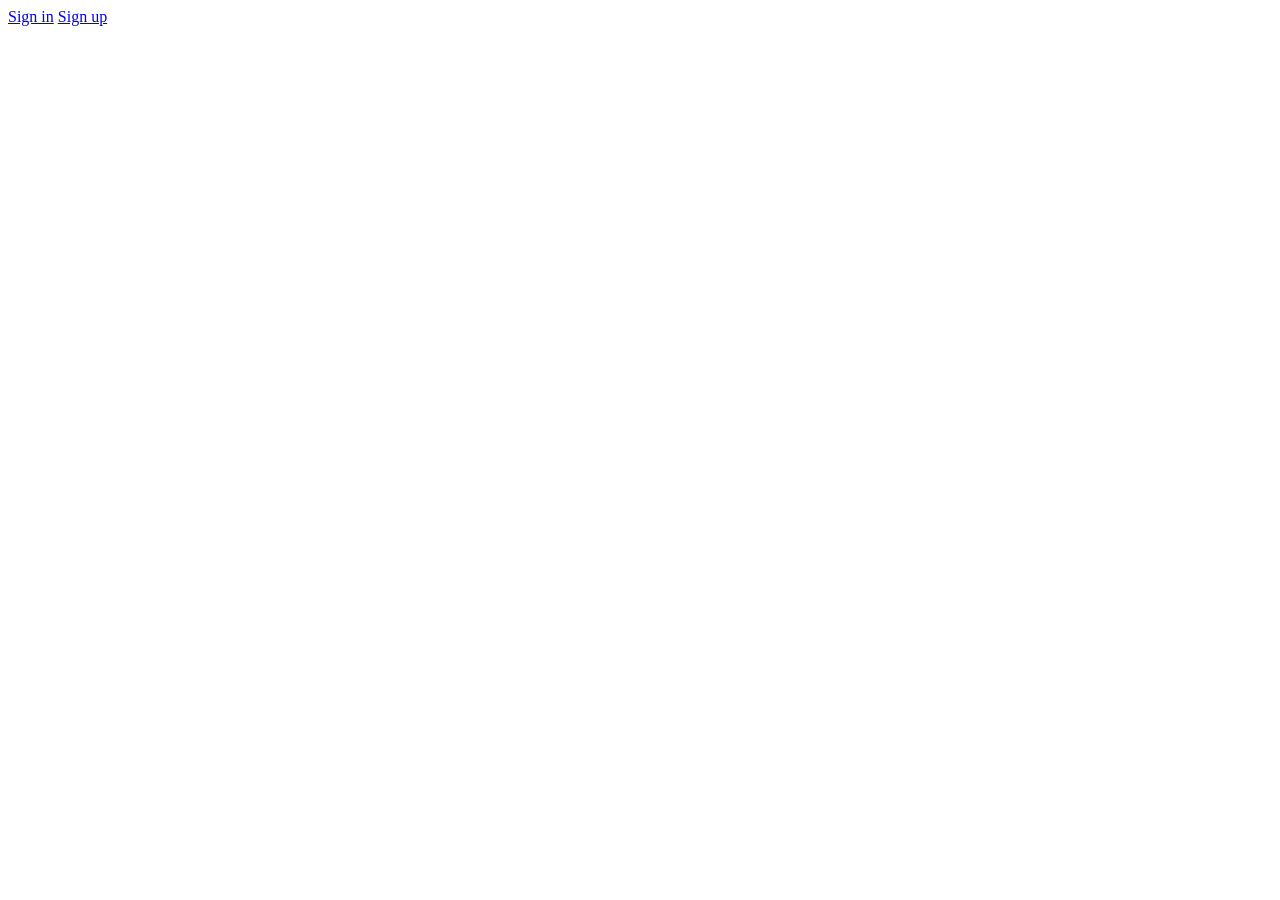
==== main-store/index.html @ 78031b9b "login solucion" ====
<!DOCTYPE html>
<html lang="en">
<head>
    <meta charset="UTF-8">
    <meta name="viewport" content="width=device-width, initial-scale=1.0">
    <title>Main Store</title>
    <link rel="icon" type="image/png" href="src/icons/main_store_icon.png">

</head>
<body>
    <a href="src/signin.html">Sign in</a>
    <a href="src/signup.html">Sign up</a>

</body>
</html>
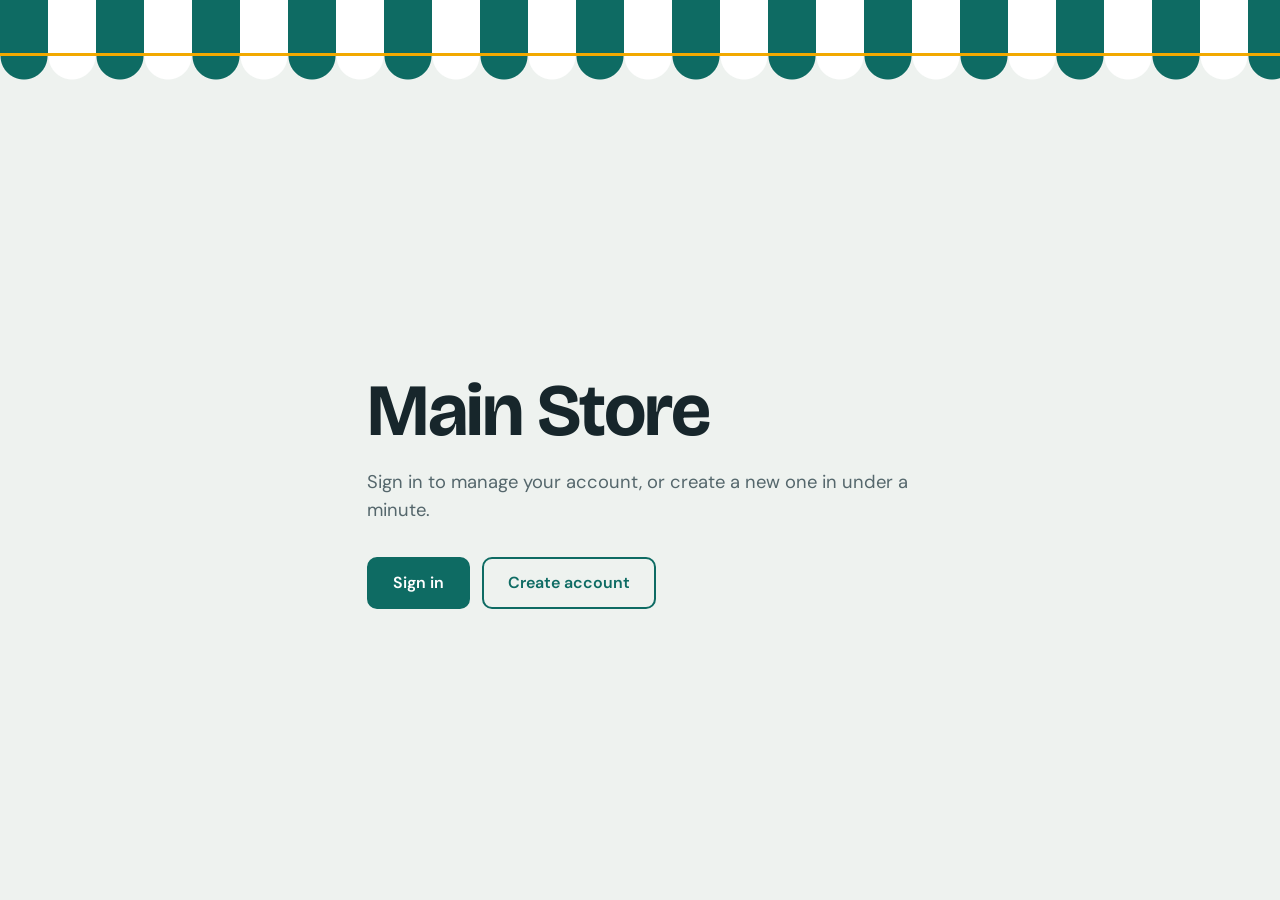
==== commit f8046e80: "interfas mejorada main store" ====
--- a/main-store/index.html
+++ b/main-store/index.html
@@ -5,11 +5,22 @@
     <meta name="viewport" content="width=device-width, initial-scale=1.0">
     <title>Main Store</title>
     <link rel="icon" type="image/png" href="src/icons/main_store_icon.png">
-
+    <link rel="preconnect" href="https://fonts.googleapis.com">
+    <link rel="preconnect" href="https://fonts.gstatic.com" crossorigin>
+    <link href="https://fonts.googleapis.com/css2?family=Bricolage+Grotesque:opsz,wght@12..96,600;12..96,700&family=DM+Sans:wght@400;500;600&display=swap" rel="stylesheet">
+    <link rel="stylesheet" href="src/styles.css">
 </head>
 <body>
-    <a href="src/signin.html">Sign in</a>
-    <a href="src/signup.html">Sign up</a>
-
+    <div class="awning" aria-hidden="true"></div>
+    <main>
+        <section class="hero">
+            <h1>Main Store</h1>
+            <p>Sign in to manage your account, or create a new one in under a minute.</p>
+            <div class="actions">
+                <a class="btn btn-primary" href="src/signin.html">Sign in</a>
+                <a class="btn btn-secondary" href="src/signup.html">Create account</a>
+            </div>
+        </section>
+    </main>
 </body>
 </html>
--- a/main-store/src/styles.css
+++ b/main-store/src/styles.css
@@ -0,0 +1,225 @@
+/* Main Store - shared styles (index, signin, signup) */
+:root {
+  --paper: #eef2ef;
+  --surface: #ffffff;
+  --ink: #17262b;
+  --muted: #55676c;
+  --teal: #0e6b63;
+  --teal-dark: #0a524c;
+  --marigold: #f2a900;
+  --line: #cfd9d5;
+  --danger: #b3261e;
+  --radius: 10px;
+}
+
+@media (prefers-color-scheme: dark) {
+  :root {
+    --paper: #0f1c1f;
+    --surface: #172a2e;
+    --ink: #eaf1ef;
+    --muted: #9db1b5;
+    --teal: #2fb3a6;
+    --teal-dark: #5cd0c4;
+    --line: #2a4247;
+  }
+}
+
+*, *::before, *::after { box-sizing: border-box; }
+
+html { -webkit-text-size-adjust: 100%; }
+
+body {
+  margin: 0;
+  min-height: 100vh;
+  display: flex;
+  flex-direction: column;
+  background: var(--paper);
+  color: var(--ink);
+  font-family: "DM Sans", system-ui, -apple-system, "Segoe UI", Roboto, sans-serif;
+  font-size: 1rem;
+  line-height: 1.55;
+}
+
+h1, h2, h3 {
+  font-family: "Bricolage Grotesque", "DM Sans", system-ui, sans-serif;
+  line-height: 1.1;
+  margin: 0;
+}
+
+/* Shop awning: the one memorable element */
+.awning {
+  height: 56px;
+  flex: none;
+  position: relative;
+  background: repeating-linear-gradient(90deg, var(--teal) 0 48px, #ffffff 48px 96px);
+  border-bottom: 3px solid var(--marigold);
+}
+.awning::after {
+  content: "";
+  position: absolute;
+  left: 0; right: 0; top: 100%;
+  margin-top: 3px;
+  height: 24px;
+  background:
+    radial-gradient(circle at 24px 0, var(--teal) 23px, transparent 24px) 0 0 / 96px 24px,
+    radial-gradient(circle at 72px 0, #ffffff 23px, transparent 24px) 0 0 / 96px 24px;
+}
+@media (prefers-color-scheme: dark) {
+  .awning { background: repeating-linear-gradient(90deg, var(--teal) 0 48px, #d9e6e3 48px 96px); }
+  .awning::after {
+    background:
+      radial-gradient(circle at 24px 0, var(--teal) 23px, transparent 24px) 0 0 / 96px 24px,
+      radial-gradient(circle at 72px 0, #d9e6e3 23px, transparent 24px) 0 0 / 96px 24px;
+  }
+}
+
+main {
+  flex: 1;
+  display: grid;
+  place-items: center;
+  padding: 64px 20px 40px;
+}
+
+.card {
+  width: 100%;
+  max-width: 440px;
+  background: var(--surface);
+  border: 1px solid var(--line);
+  border-radius: var(--radius);
+  padding: 36px 32px;
+}
+.card.wide { max-width: 560px; }
+
+.brand {
+  display: inline-block;
+  font-family: "Bricolage Grotesque", system-ui, sans-serif;
+  font-weight: 700;
+  font-size: 1.05rem;
+  color: var(--teal);
+  text-decoration: none;
+  margin-bottom: 20px;
+}
+
+.card h1 { font-size: 1.9rem; margin-bottom: 6px; }
+.lead { color: var(--muted); margin: 0 0 24px; }
+
+/* Landing */
+.hero { max-width: 560px; text-align: left; }
+.hero h1 { font-size: clamp(2.8rem, 9vw, 4.6rem); letter-spacing: -0.02em; }
+.hero p { color: var(--muted); font-size: 1.15rem; margin: 16px 0 32px; max-width: 42ch; }
+.actions { display: flex; flex-wrap: wrap; gap: 12px; }
+
+/* Buttons */
+.btn {
+  display: inline-block;
+  font: inherit;
+  font-weight: 600;
+  text-align: center;
+  text-decoration: none;
+  padding: 12px 24px;
+  border-radius: var(--radius);
+  border: 2px solid var(--teal);
+  cursor: pointer;
+  transition: background-color .15s, color .15s, border-color .15s;
+}
+.btn-primary { background: var(--teal); color: #fff; }
+.btn-primary:hover { background: var(--teal-dark); border-color: var(--teal-dark); }
+.btn-secondary { background: transparent; color: var(--teal); }
+.btn-secondary:hover { background: var(--teal); color: #fff; }
+.btn-block { width: 100%; margin-top: 8px; }
+
+/* Forms */
+.field { margin-bottom: 18px; }
+.field label { display: block; font-weight: 600; font-size: .95rem; margin-bottom: 6px; }
+.field input {
+  width: 100%;
+  font: inherit;
+  color: var(--ink);
+  background: var(--paper);
+  border: 1.5px solid var(--line);
+  border-radius: var(--radius);
+  padding: 11px 14px;
+  transition: border-color .15s, box-shadow .15s;
+}
+.field input::placeholder { color: var(--muted); opacity: .75; }
+.field input:hover { border-color: var(--muted); }
+.field input:focus { outline: none; border-color: var(--teal); box-shadow: 0 0 0 3px color-mix(in srgb, var(--teal) 25%, transparent); }
+.field input:user-invalid { border-color: var(--danger); }
+
+.row { display: grid; grid-template-columns: 1fr 1fr; gap: 0 16px; }
+
+.switch { margin: 24px 0 0; text-align: center; color: var(--muted); font-size: .95rem; }
+.switch a { color: var(--teal); font-weight: 600; }
+
+a:focus-visible, .btn:focus-visible { outline: 3px solid var(--marigold); outline-offset: 3px; }
+
+@media (max-width: 520px) {
+  main { padding-top: 56px; }
+  .card { padding: 28px 20px; }
+  .row { grid-template-columns: 1fr; }
+}
+
+@media (prefers-reduced-motion: reduce) {
+  * { transition: none !important; }
+}
+
+/* ---------- Internal pages (home, users list, edit user) ---------- */
+.page {
+  display: block;
+  width: 100%;
+  max-width: 1000px;
+  margin: 0 auto;
+  padding: 56px 20px 40px;
+}
+.page.narrow { max-width: 620px; }
+
+.topbar {
+  display: flex;
+  align-items: center;
+  justify-content: space-between;
+  gap: 16px;
+  flex-wrap: wrap;
+  margin-bottom: 28px;
+}
+.topbar .brand { margin: 0; font-size: 1.2rem; }
+.topbar nav { display: flex; gap: 20px; }
+.topbar nav a { color: var(--ink); font-weight: 600; text-decoration: none; padding: 4px 0; border-bottom: 2px solid transparent; }
+.topbar nav a:hover, .topbar nav a[aria-current="page"] { border-bottom-color: var(--marigold); }
+
+.page h1 { font-size: 2rem; margin-bottom: 6px; }
+.page .lead { margin-bottom: 24px; }
+
+.card.full { max-width: none; }
+
+/* Home */
+.welcome { padding: 40px 32px; }
+.welcome .name { font-family: "Bricolage Grotesque", system-ui, sans-serif; font-size: clamp(1.8rem, 6vw, 2.6rem); font-weight: 700; line-height: 1.1; margin: 0 0 8px; text-transform: capitalize; }
+
+/* Users table */
+.table-wrap { overflow-x: auto; border: 1px solid var(--line); border-radius: var(--radius); background: var(--surface); }
+table.users { width: 100%; border-collapse: collapse; min-width: 640px; }
+table.users th, table.users td { padding: 12px 16px; text-align: left; vertical-align: middle; }
+table.users thead th { font-size: .9rem; font-weight: 600; color: var(--muted); border-bottom: 2px solid var(--line); background: color-mix(in srgb, var(--paper) 60%, var(--surface)); white-space: nowrap; }
+table.users tbody tr + tr td { border-top: 1px solid var(--line); }
+table.users tbody tr:hover td { background: color-mix(in srgb, var(--teal) 6%, var(--surface)); }
+
+.avatar { width: 44px; height: 44px; border-radius: 50%; object-fit: cover; display: block; border: 2px solid var(--line); }
+
+.badge { display: inline-block; padding: 2px 12px; border-radius: 999px; font-size: .85rem; font-weight: 600; }
+.badge-active { background: color-mix(in srgb, var(--teal) 18%, transparent); color: var(--teal-dark); }
+.badge-inactive { background: color-mix(in srgb, var(--muted) 20%, transparent); color: var(--muted); }
+
+.options { display: flex; gap: 8px; }
+.icon-btn { display: inline-grid; place-items: center; width: 36px; height: 36px; border-radius: 8px; background: #ffffff; border: 1px solid var(--line); transition: border-color .15s, box-shadow .15s; }
+.icon-btn:hover { border-color: var(--teal); box-shadow: 0 0 0 3px color-mix(in srgb, var(--teal) 20%, transparent); }
+.icon-btn img { width: 20px; height: 20px; display: block; }
+.icon-btn.danger:hover { border-color: var(--danger); box-shadow: 0 0 0 3px color-mix(in srgb, var(--danger) 20%, transparent); }
+
+/* Edit form extras */
+.photo-box { display: flex; gap: 16px; align-items: center; padding: 16px; margin-bottom: 18px; border: 1.5px dashed var(--line); border-radius: var(--radius); }
+.photo-box img { width: 88px; height: 88px; object-fit: cover; border-radius: var(--radius); border: 1px solid var(--line); flex: none; }
+.check { display: flex; align-items: center; gap: 8px; color: var(--danger); font-weight: 500; cursor: pointer; }
+.check input { width: 18px; height: 18px; accent-color: var(--danger); }
+.field input[type="file"] { padding: 9px 12px; }
+.field input[type="file"]::file-selector-button { font: inherit; font-weight: 600; margin-right: 12px; padding: 6px 14px; border: 0; border-radius: 6px; background: var(--teal); color: #fff; cursor: pointer; }
+.form-actions { display: flex; gap: 12px; flex-wrap: wrap; margin-top: 8px; }
